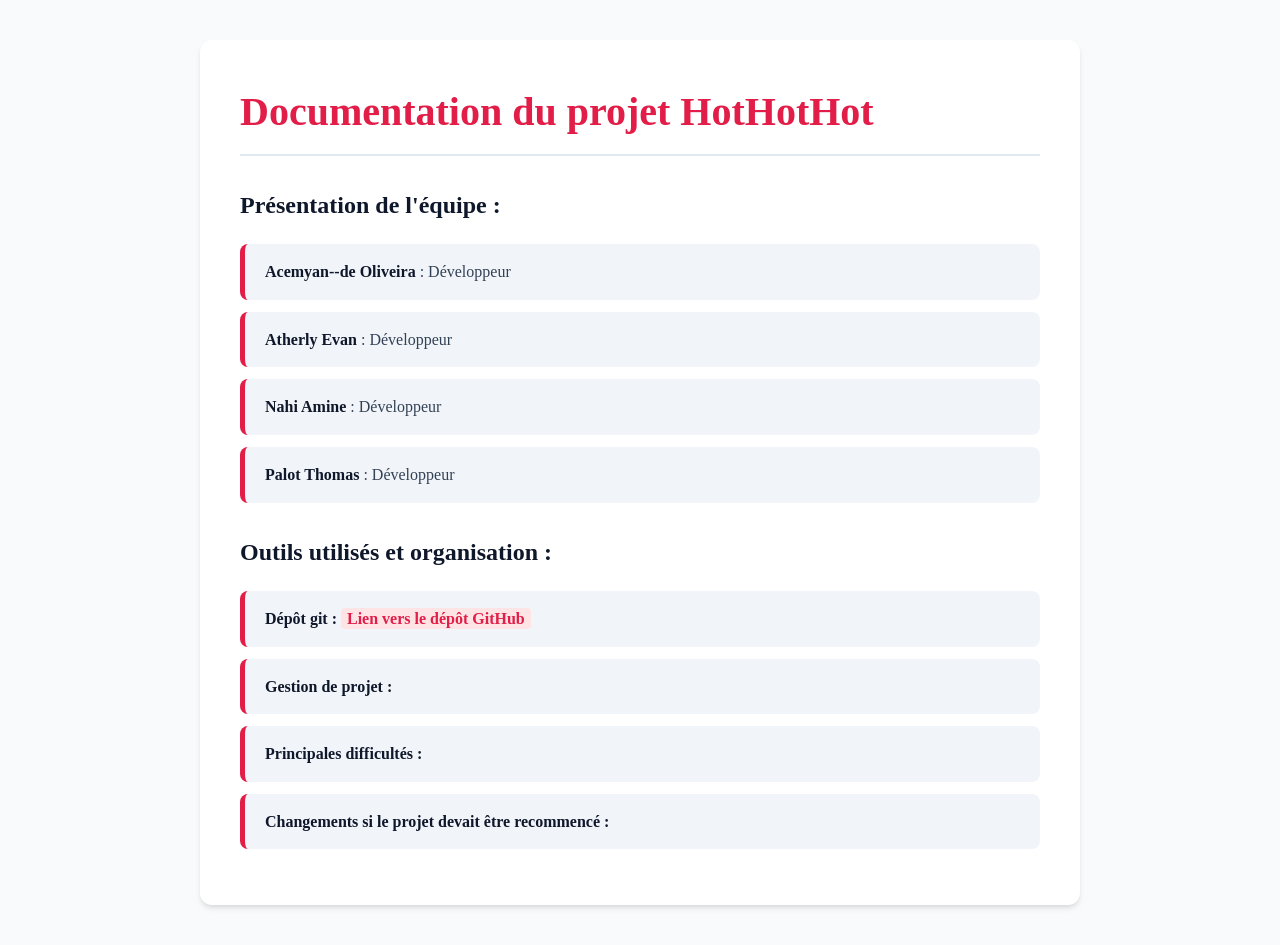
==== documentation.html @ b673eb50 "V1 de la page documentation" ====
<!DOCTYPE html>
<html lang="fr">
<head>
    <meta charset="UTF-8">
    <meta name="viewport" content="width=device-width, initial-scale=1.0">
    <link rel="stylesheet" href="css/documentation.css">
    <title>Documentation</title>
</head>
<body>
    <div class="container">
        <h1>Documentation du projet HotHotHot</h1>
        <h2>Présentation de l'équipe :</h2>
        <ul>
            <li><strong>Acemyan--de Oliveira</strong> : Développeur</li>
            <li><strong>Atherly Evan</strong> : Développeur</li>
            <li><strong>Nahi Amine</strong> : Développeur</li>
            <li><strong>Palot Thomas</strong> : Développeur</li>
        </ul>

        <h2>Outils utilisés et organisation :</h2>
        <ul>
            <li>
                <strong>Dépôt git :</strong> 
                <a href="https://github.com/AmineNahi/Complement-Web" target="_blank" rel="noopener noreferrer">
                    Lien vers le dépôt GitHub
                </a>
            </li>
            <li><strong>Gestion de projet :</strong> </li>
            <li><strong>Principales difficultés :</strong> </li>
            <li><strong>Changements si le projet devait être recommencé :</strong> </li>
        </ul>
    </div>
</body>
</html>
---- css/documentation.css ----
:root {
    --primary-color: #e11d48; 
    --bg-color: #f8fafc;
    --text-color: #334155;
    --card-bg: #ffffff;
}

body {
    background-color: var(--bg-color);
    color: var(--text-color);
    line-height: 1.6;
    margin: 0;
    padding: 40px 20px;
    display: flex;
    justify-content: center;
}

.container {
    max-width: 800px;
    width: 100%;
    background-color: var(--card-bg);
    padding: 40px;
    border-radius: 12px;
    box-shadow: 0 4px 6px -1px rgba(0, 0, 0, 0.1), 0 2px 4px -1px rgba(0, 0, 0, 0.06);
}

h1 {
    color: var(--primary-color);
    border-bottom: 2px solid #e2e8f0;
    padding-bottom: 10px;
    margin-top: 0;
    font-size: 2.5rem;
}

h2 {
    color: #0f172a;
    margin-top: 30px;
    font-size: 1.5rem;
}

ul {
    list-style-type: none;
    padding: 0;
}

li {
    background-color: #f1f5f9;
    margin-bottom: 12px;
    padding: 15px 20px;
    border-radius: 8px;
    border-left: 5px solid var(--primary-color);
    transition: transform 0.2s ease;
}

li:hover {
    transform: translateX(5px);
}

strong {
    color: #0f172a;
}

a {
    color: var(--primary-color);
    text-decoration: none;
    font-weight: 600;
    word-break: break-all;
    padding: 2px 6px;
    background-color: #ffe4e6;
    border-radius: 4px;
}

a:hover {
    text-decoration: underline;
    background-color: #fecdd3;
}
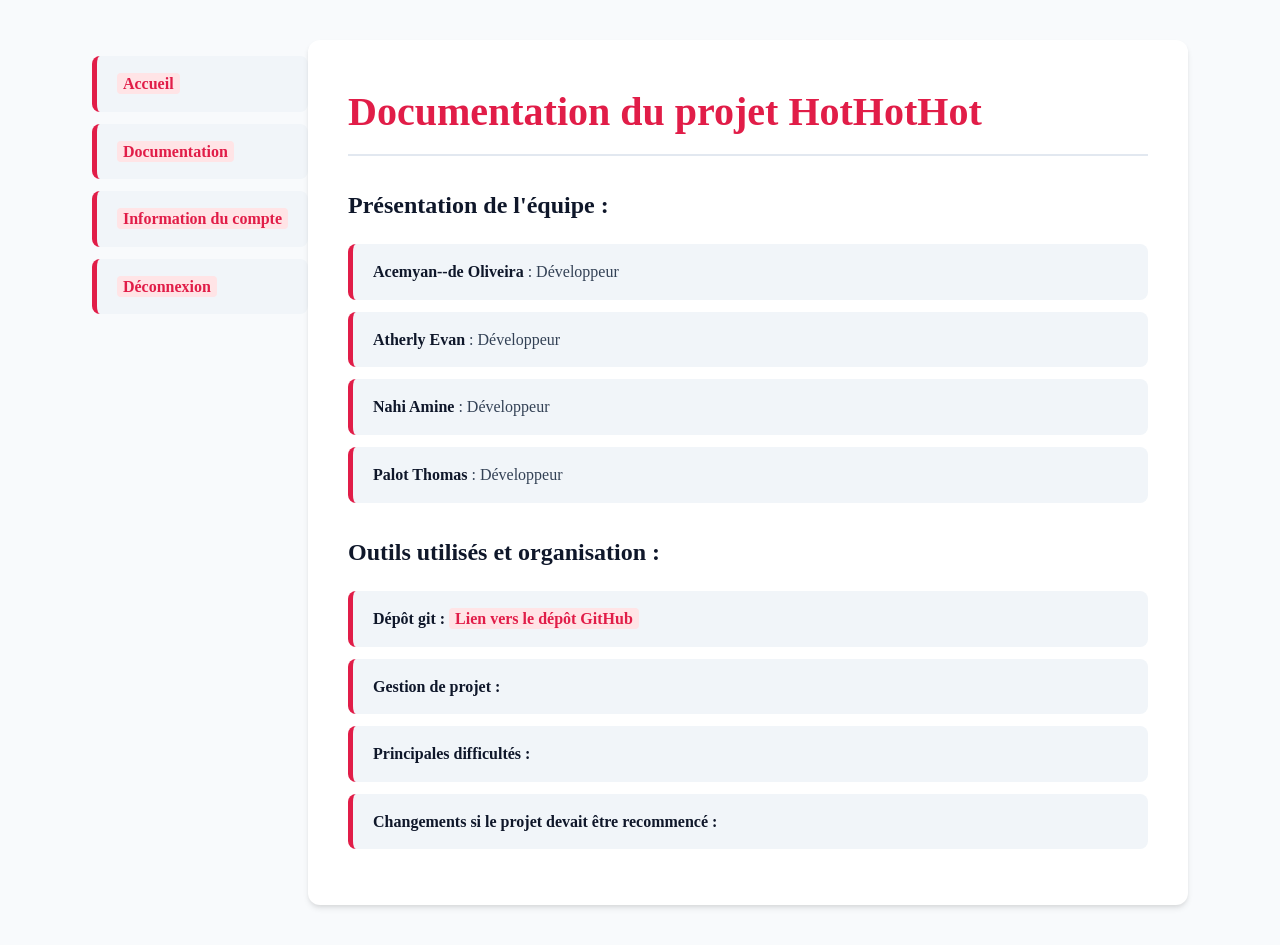
==== commit 23da35cf: "Squelette fonctionnel des pages HTML" ====
--- a/documentation.html
+++ b/documentation.html
@@ -7,6 +7,15 @@
     <title>Documentation</title>
 </head>
 <body>
+    <nav >
+      <ul>
+        <li><a href="pageAcceuil.html">Accueil</a></li>
+        <li><a href="documentation.html">Documentation</a></li>
+        <li><a href="">Information du compte</a></li>
+        <li><a href="">Déconnexion</a></li>
+      </ul>
+    </nav>
+
     <div class="container">
         <h1>Documentation du projet HotHotHot</h1>
         <h2>Présentation de l'équipe :</h2>
